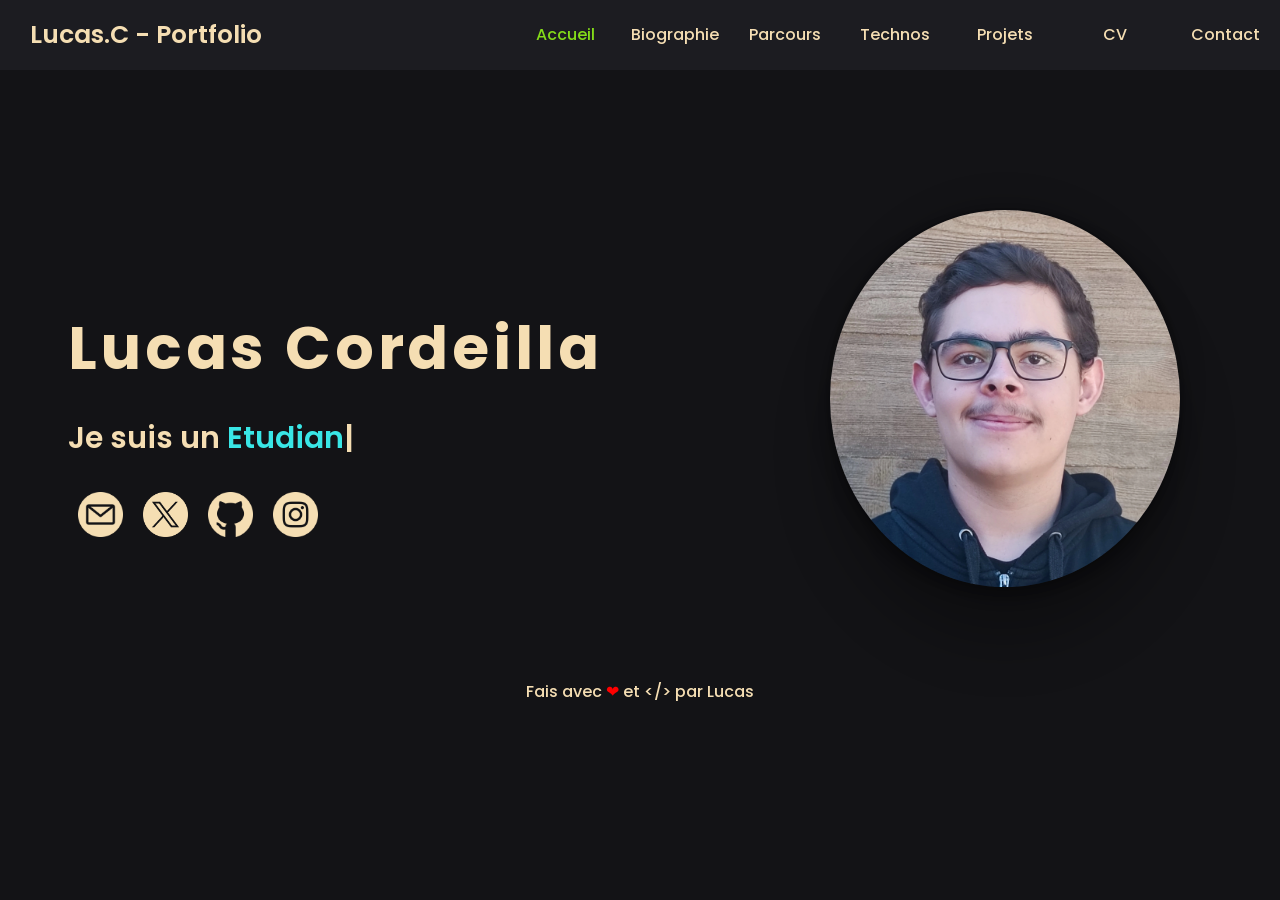
==== index.html @ 7c1f3799 "new file organization" ====
<!DOCTYPE html>
<html lang="fr">
<meta http-equiv="content-type" content="text/html;charset=utf-8"/>
<head>
    <head>
        <meta charset="UTF-8">
        <meta name="viewport" content="width=device-width, initial-scale=1.0">

        <title>Lucas Cordeilla - Etudiant en informatique & amateur en cyber-sécurité - Portfolio</title>
        <meta name="description" content="Étudiant en informatique, passionné par la cybersécurité et le renseignement. Découvrez mon parcours, mes projets et mes coordonnées.">
        <meta name="keywords" content="Lucas Cordeilla, Developper, cyber-sécurité, Portfolio, France">
        <meta name="author" content="Lucas Cordeilla, Developper, cyber-sécurité, Portfolio, France">
        <link rel="canonical" href="index.html">
        <link rel="icon" type="image/x-icon" href="images/icons/favicon.ico">

        <link rel="stylesheet" href="style.css">
        <link rel="preconnect" href="https://fonts.googleapis.com/">
        <link rel="preconnect" href="https://fonts.gstatic.com/" crossorigin>
        <link href="https://fonts.googleapis.com/css2?family=Oswald:wght@200..700&amp;family=Poppins:wght@100;400;700&amp;display=swap" rel="stylesheet">

        <meta name="robots" content="index, follow">
    </head>

</head>
<body>
<header>
    <nav id="navbar">
        <div>
            <p title="Lucas-Cordeilla"><a href="index.html">Lucas.C - Portfolio</a></p>
        </div>
        <ul id="menu">
            <li><a data-section="home">Accueil</a></li>
            <li><a href="#" data-section="biography">Biographie</a></li>
            <li><a href="#" data-section="career">Parcours</a></li>
            <li><a href="#" data-section="skills">Technos</a></li>
            <li><a href="#" data-section="projects">Projets</a></li>
            <li id="resuem"><a href="resume/CORDEILLA-Lucas-CV.pdf" target="_blank">CV</a></li>
            <li><a href="#" data-section="contact">Contact</a></li>
        </ul>
        <img src="images/icons/menu.png" id="ham">
    </nav>
</header>
<main>

    <!-- Section home -->
    <section id="home" class="section">
        <section class="first">
            <div>
                <div style="font-size: 30px;">
                    <h1>Lucas Cordeilla</h1>
                    <div class="type">
                        <p> Je suis un <span id="element"></span></p>
                    </div>
                </div>
                <div id="social">
                    <a href="mailto: lucas.cordeilla@etu.umontpellier.fr"><img src="images/icons/email.png" alt="email"></a>
                    <a href="https://x.com/"><img src="images/icons/x.png" alt="x"></a>
                    <a href="https://github.com/xytophe"><img src="images/icons/github.png" alt="github"></a>
                    <a href="https://www.instagram.com"><img src="images/icons/instagram.png" alt="instagram"></a>
                </div>
            </div>
            <div id="right">
                <img src="images/photo.webp" id="profile-pic" alt="profile-picture">
            </div>
        </section>
        <div id="footer">
            <p>Fais avec <span id="Heart">&#x2764; </span> et &lt;/&gt; par Lucas</p>
        </div>
    </section>

    <!-- Section biography -->
    <section id="biography" class="About section">
        <div id="heading" class="about">
            <h3>Biographie</h3>
            <div id="line"></div>
        </div>
        <div id="box">
            <div class="about" id="about-left">
                <img src="images/photo.webp" id="about-pic">
                <h3>Lucas Cordeilla</h3>
                <ul>
                    <li><i class="arrow">> </i><strong>Naissance:</strong> Septembre 2004</li>
                    <li><i class="arrow">> </i><strong>Téléphone:</strong> 07 61 93 32 99</li>
                    <li><i class="arrow">> </i> <strong>Ville:</strong> Montpellier, France</li>
                    <li><i class="arrow">> </i><strong>Email:</strong> lucas.cordeilla@etu.umontpellier.fr</li>
                </ul>
            </div>
            <div id="about-right" class="about">
                <p id="about-p">
                    Salutations,<br><br>
                    Je suis Lucas Cordeilla, j'ai 20 ans et je suis étudiant en deuxième année de BUT Informatique. De nature calme, serein et curieux, j’aime apprendre en permanence et approfondir mes connaissances. Mon intérêt pour l’informatique remonte à plus de sept ans, avec une passion particulière pour la cybersécurité. Depuis un peu plus d’un an, je me découvre également une fascination pour l’investigation et l’OSINT, ce qui enrichit encore davantage mon approche du monde numérique et de la protection des systèmes.<br><br>
                    Je me suis orienté vers un BUT Informatique afin, dans un premier temps, de consolider mes connaissances et d’acquérir de solides bases dans la majorité des domaines de l’informatique, pour ensuite me spécialiser en cybersécurité.<br>
                    Après l’obtention de mon diplôme, j’ai pour objectif de suivre une formation spécialisée en cybersécurité et en investigation. À terme, mes ambitions professionnelles sont multiples : d’abord rejoindre une petite structure réalisant des opérations de pentesting pour d’autres entreprises et menant également des investigations sur demande. Je n’écarte pas non plus la possibilité d’intégrer une agence de renseignement telle que la DGSI ou la DGSE. Je suis également séduit par l’idée de créer ma propre entreprise d’investigation privée.<br><br>
                    Ouvert à diverses opportunités, j’attends de voir où la vie me mènera.
                </p></div>
        </div>
        </div>
    </section>

    <!-- Section career  -->
    <section id="career" class="Education section">
        <div id="heading" class="about">
            <h3>Parcours scolaire</h3>
            <div id="line"></div>
        </div>
        <div class="Eduaction-box">
            <div id="BE">
                <a target="_blank" href="https://jaures-saint-affrique.mon-ent-occitanie.fr/"><img src="images/lycée.jpeg" id="vtu-logo"></a>
                <div id="course-deatils">
                    <div><i>Lycée Polyvalent Jean Jaures (BAC STI2D option SIN)</i></div>
                    <div id="course-duration"><h3>2019 - 2022</h3></div>
                    <ul>
                        <li>Principes fondamentaux de la gestion de projet</li>
                        <li>Notions de base en programmation C</li>
                        <li>Connaissances de base en développement web</li>
                        <li>Initiation à l’électronique</li>
                    </ul>
                </div>
            </div>
            <div id="BE">
                <a target="_blank" href="https://iut-montpellier-sete.edu.umontpellier.fr/formations-3/nos-formations/bachelor-universaire-de-technologie/b-u-t-informatique/"><img src="images/IUT.png" id="vtu-logo"></a>
                <div id="course-deatils">
                    <div><i>IUT Montpellier-sète, université de Montpellier (BUT informatique - parcours DACS)</i></div>
                    <div id="course-duration"><h3>2022- 2026</h3></div>
                    <ul>
                        <li>Administration des systèmes, réseaux et sécurité informatique</li>
                        <li>Développement et algorithmique</li>
                        <li>Développement web front-end et back-end</li>
                        <li>Gestion de projet et management d’équipe</li>
                        <li>Compétences en communication professionnelle</li>
                        <li>Cryptographie</li>
                    </ul>
                </div>
            </div>
        </div>
        <div id="heading" class="about">
            <h3>Parcours professionnel</h3>
            <div id="line"></div>
        </div>
        <div id="certification-section">
            <div id="SQL-Basic" class="Certification-tab">
                <img class="Certification-icon" src="images/ensm.jpeg">
                <div>
                    <a target="_blank" href="https://www.supmaritime.fr/">
                        <p class="Certification-heading"><strong>2025 - Stage de 10 semaines à l'ENSM</strong></p>
                    </a>
                    <p class="date"><i>Administrateur Sytèmes et Réseaux</i> </p>
                    <p class="date">Déploiement de la solution de supervision Zabbix<br> dans un périmètre donné en mode projet</p>
                </div>
            </div>
            <div id="SQL-Basic" class="Certification-tab">
                <img class="Certification-icon" src="images/icons/septeo.png">
                <div>
                    <a target="_blank" href="https://www.septeo.com/fr">
                        <p class="Certification-heading"><strong>2024 - Stage de 12 semaines chez Septeo</strong></p>
                    </a>
                    <p class="date"><i>Administrateur Sytèmes et Réseaux</i></p>
                    <ul>
                        <li>Maintiens en condition opérationnelle</li>
                        <li>Maintiens en condition de sécurité</li>
                        <li>Montage, configuration, installation de serveur</li>
                        <li>Gestion et maintenance de serveurs cloud</li>
                    </ul>
                </div>
            </div>
        </div>
    </section>

    <!--  Section technos-->
    <section id="skills" class="section">
        <div id="heading" class="about">
            <h3>Technologies pratiquées</h3>
            <div id="line"></div>
        </div>
        <div id="skills-box">
            <div>
                <a href="https://fr.wikipedia.org/wiki/Zabbix" target="_blank" rel="noopener noreferrer">
                    <div class="skills-tab"><img src="images/icons/zabbix.png" alt="Zabbix"><span class="sr-only">ZABBIX</span></div>
                </a>
                <a href="https://fr.wikipedia.org/wiki/Stormshield" target="_blank" rel="noopener noreferrer">
                    <div class="skills-tab"><img src="images/icons/stormshield.png" alt="Stormshield"><span class="sr-only">STORMSHIELD</span></div>
                </a>
                <a href="https://fr.wikipedia.org/wiki/Cisco_Systems" target="_blank" rel="noopener noreferrer">
                    <div class="skills-tab"><img src="images/icons/cisco.png" alt="Cisco"><span class="sr-only">CISCO</span></div>
                </a>
                <a href="https://fr.wikipedia.org/wiki/Hyper-V" target="_blank" rel="noopener noreferrer">
                    <div class="skills-tab"><img src="images/icons/hyper-v.png" alt="Hyper-v"><span class="sr-only">HYPER-V</span></div>
                </a>
            </div>
            <div>
                <a href="https://fr.wikipedia.org/wiki/Microsoft_Windows" target="_blank" rel="noopener noreferrer">
                    <div class="skills-tab"><img src="images/icons/windows.webp" alt="Windows"><span class="sr-only">WINDOWS</span></div>
                </a>
                <a href="https://fr.wikipedia.org/wiki/Linux" target="_blank" rel="noopener noreferrer">
                    <div class="skills-tab"><img src="images/icons/linux.webp" alt="Linux"><span class="sr-only">LINUX</span></div>
                </a>
                <a href="https://fr.wikipedia.org/wiki/Hewlett_Packard_Enterprise" target="_blank" rel="noopener noreferrer">
                    <div class="skills-tab"><img src="images/icons/HPE.png" alt="HPE"><span class="sr-only">HPE</span></div>
                </a>
                <a href="https://fr.wikipedia.org/wiki/Dell" target="_blank" rel="noopener noreferrer">
                    <div class="skills-tab"><img src="images/icons/DELL.png" alt="DELL"><span class="sr-only">DELL</span></div>
                </a>
            </div>
            <div>
                <a href="https://fr.wikipedia.org/wiki/C_(langage)" target="_blank" rel="noopener noreferrer">
                    <div class="skills-tab"><img src="images/icons/C.png" alt="C"><span class="sr-only">C</span></div>
                </a>
                <a href="https://fr.wikipedia.org/wiki/C%2B%2B" target="_blank" rel="noopener noreferrer">
                    <div class="skills-tab"><img src="images/icons/C++.png" alt="C++"><span class="sr-only">C++</span></div>
                </a>
                <a href="https://fr.wikipedia.org/wiki/Windows_PowerShell" target="_blank" rel="noopener noreferrer">
                    <div class="skills-tab"><img src="images/icons/powershell.png" alt="Powershell"><span class="sr-only">POWERSHELL</span></div>
                </a>
                <a href="https://fr.wikipedia.org/wiki/Bourne-Again_shell" target="_blank" rel="noopener noreferrer">
                    <div class="skills-tab"><img src="images/icons/bash.png" alt="Bash"><span class="sr-only">BASH</span></div>
                </a>
            </div>
            <div>
                <a href="https://fr.wikipedia.org/wiki/Java_(langage)" target="_blank" rel="noopener noreferrer">
                    <div class="skills-tab"><img src="images/icons/java.png" alt="Java"><span class="sr-only">JAVA</span></div>
                </a>
                <a href="https://fr.wikipedia.org/wiki/Python_(langage)" target="_blank" rel="noopener noreferrer">
                    <div class="skills-tab"><img src="images/icons/python.png" alt="Python"><span class="sr-only">PYTHON</span></div>
                </a>
                <a href="https://fr.wikipedia.org/wiki/Hypertext_Markup_Language" target="_blank" rel="noopener noreferrer">
                    <div class="skills-tab"><img src="images/icons/html-5.png" alt="Html"><span class="sr-only">HTML</span></div>
                </a>
                <a href="https://fr.wikipedia.org/wiki/Feuilles_de_style_en_cascade" target="_blank" rel="noopener noreferrer">
                    <div class="skills-tab"><img src="images/icons/css-3.png" alt="Css"><span class="sr-only">CSS</span></div>
                </a>
            </div>
            <div>
                <a href="https://fr.wikipedia.org/wiki/Git" target="_blank" rel="noopener noreferrer">
                    <div class="skills-tab"><img src="images/icons/social.png" alt="Git"><span class="sr-only">GIT</span></div>
                </a>
                <a href="https://fr.wikipedia.org/wiki/GitLab" target="_blank" rel="noopener noreferrer">
                    <div class="skills-tab"><img src="images/icons/gitlab.png" alt="Gitlab"><span class="sr-only">GITLAB</span></div>
                </a>
                <a href="https://fr.wikipedia.org/wiki/JavaScript" target="_blank" rel="noopener noreferrer">
                    <div class="skills-tab"><img src="images/icons/js.png" alt="JavaScript"><span class="sr-only">JAVASCRIPT</span></div>
                </a>
                <a href="https://fr.wikipedia.org/wiki/Node.js" target="_blank" rel="noopener noreferrer">
                    <div class="skills-tab"><img src="images/icons/pngegg.png" alt="NodeJs"><span class="sr-only">NODEJS</span></div>
                </a>
            </div>
        </div>
    </section>

    <!-- Section Project -->
    <section id="projects" class="Projects section">
        <div id="heading" class="about">
            <h3>Projects</h3>
            <div id="line"></div>
        </div>
        <div class="project-box">
            <div class="project-left">
                <!-- Projet 1 -->
                <div class="project-section" data-project="project1">
                    <img src="images/projects/zabbix.png" alt="Aperçu Projet 1">
                    <h4>Déploiement de Zabbix | 2025</h4>
                </div>
                <!-- Projet 2 -->
                <div class="project-section" data-project="project2">
                    <img src="images/projects/enchères-code.png" alt="Aperçu Projet 2">
                    <h4>Applications d’enchères | 2024</h4>
                </div>
            </div>
            <div class="project-right">
                <!-- Projet 3 -->
                <div class="project-section" data-project="project3">
                    <img src="images/projects/bots-logs-1.webp" alt="Aperçu Projet 3">
                    <h4>Minecraft Bots | 2025</h4>
                </div>
                <!-- Projet 4 -->
                <div class="project-section" data-project="project4">
                    <img src="images/projects/foxelia.png" alt="Aperçu Projet 4">
                    <h4>Hébergeur Foxelia | 2024</h4>
                </div>
            </div>
        </div>

        <div class="learning-box">
            <div class="learning-section" id="btn-learning">
                <h4>Portfolio d’apprentissage</h4>
                <button>Voir le portfolio</button>
            </div>
        </div>
    </section>

    <!-- Modales de détails de chaque projet -->
    <div id="modal-container">
        <!-- Modal Projet 1 -->
        <div class="project-modal" id="modal-project1">
            <div class="modal-content">
                <span class="close" data-close="modal-project1">&times;</span>
                <h2>Déploiement de Zabbix | 2025</h2>
                <img src="images/projects/zabbix.png" alt="Détail Projet 1">
                <p>Dans le cadre d’un stage de 10 semaines effectué à l’ENSM, il m’a été confié le projet de mettre en place la solution de supervision Zabbix sur un périmètre défini. Ce projet a été mené en respectant les bonnes pratiques de gestion de projet et en utilisant les outils adaptés.</p>
                <p>L’objectif principal était d’assurer la surveillance, tant matérielle que virtuelle, de divers équipements : serveurs, switchs, pare-feux, postes clients, baies de stockage (SAN), etc.</p>
                <p>Pour réussir cette mission, j’ai mobilisé des compétences en administration réseau, en systèmes, ainsi qu’en gestion de projet. En raison d’engagements de confidentialité avec l’établissement, je ne peux pas fournir de détails techniques précis. Toutefois, je peux partager une capture d’écran du tableau de bord conçu en fin de mission, permettant de visualiser les informations essentielles à la supervision du parc informatique.</p>
            </div>
        </div>

        <!-- Modal Projet 2 -->
        <div class="project-modal" id="modal-project2">
            <div class="modal-content">
                <span class="close" data-close="modal-project2">&times;</span>
                <h2>Développement d'applications d’enchères | 2024</h2>
                <img src="images/projects/enchères.webp" alt="Détail Projet 2">
                <p>Dans le cadre de ma deuxième année de BUT Informatique, j’ai participé à un projet universitaire consistant à concevoir un système d’application d’enchères.</p>
                <p>L’objectif était de développer, en Java, trois applications distinctes communiquant entre elles via des sockets afin de permettre le déroulement d’enchères en ligne. Ce projet a été réalisé en groupe de quatre étudiants, en suivant la méthodologie agile SCRUM, et s’est étalé sur l’ensemble de l’année universitaire.</p>
                <p>Nous avons dû faire face à des exigences client évolutives, ainsi qu’à des enjeux de sécurité et de confidentialité dans les échanges entre les applications. Pour y répondre, nous avons mis en place plusieurs mécanismes : systèmes d’authentification, chiffrement des communications, infrastructure à clés publiques (PKI), et une interface graphique destinée à améliorer l’expérience utilisateur.</p>
                <p>Le code source complet du projet est disponible <a href="https://github.com/xytophe/applications-encheres/tree/main">ici</a>.</p>
            </div>
        </div>

        <!-- Modal Projet 3 -->
        <div class="project-modal" id="modal-project3">
            <div class="modal-content">
                <span class="close" data-close="modal-project3">&times;</span>
                <h2>Application Minecraft Bots | 2025</h2>
                <img src="images/projects/bots-logs-2.webp" alt="Détail Projet 3">
                <p>En 2025, j’ai souhaité approfondir mes compétences en Node.js ainsi que mes connaissances en communication client-serveur. Pour ce faire, j’ai lancé un projet personnel mêlant programmation et mon jeu favori : Minecraft.</p>
                <p>L’objectif de ce projet était de développer une application capable de créer et contrôler plusieurs bots jouant sur des serveurs publics en multijoueur. Ces bots devaient pouvoir automatiser diverses tâches et interagir avec les autres joueurs de manière autonome.</p>
                <p>J’ai conçu l’application entièrement depuis zéro, en mettant en place un système de gestion multi-bots, d'automatisation des actions et d’interaction via des scripts. Ce projet m’a permis de renforcer mes compétences en programmation asynchrone avec Node.js, ainsi que de mieux comprendre le protocole de communication de Minecraft.</p>
                <p>Il m’a également confronté à des problématiques algorithmiques complexes, que j’ai dû résoudre pour assurer un comportement fluide et réaliste des bots.</p>
                <p>Le code source est disponible <a href="https://github.com/xytophe/MinecraftBot">ici</a>.</p>
            </div>
        </div>

        <!-- Modal Projet 4 -->
        <div class="project-modal" id="modal-project4">
            <div class="modal-content">
                <span class="close" data-close="modal-project4">&times;</span>
                <h2>Hébergeur Foxelia | 2024</h2>
                <img src="images/projects/foxelia.png" alt="Détail Projet 4">
                <p>Parmi mes projets, celui dont je suis le plus fier est Foxelia, un service d’hébergement que j’ai cofondé en 2024 avec un ami. Nous avons lancé cette initiative sous forme d’association à but non lucratif, avec l’objectif de proposer des solutions d’hébergement (web, Node.js, Minecraft, Palworld, etc.) à des tarifs ultra-compétitifs, accessibles aux passionnés et aux amateurs.</p>
                <p>Notre ambition était double : offrir une alternative abordable à l’hébergement traditionnel, tout en découvrant concrètement les rouages de la vente en ligne, de la gestion client, de la communication, et de l’administration de serveurs (physiques comme virtuels).</p>
                <p>Ce projet s’est révélé extrêmement formateur. Il m’a permis de développer des compétences en gestion financière, en relation client, en communication web, ainsi qu’en virtualisation et en administration système.</p>
                <p>La vitrine du projet est accessible à l’adresse suivante : <a href="https://heberg.foxelia.fr/">https://foxelia.fr/</a></p>
            </div>
        </div>
    </div>

    <div class="project-modal" id="modal-learning">
        <div class="modal-content">
            <span class="close" data-close="modal-learning">&times;</span>
            <br><p>Ce portfolio d’apprentissage a pour vocation de m’aider à adopter une démarche réflexive et critique sur les compétences que j’ai acquises. Pour les trois compétences arrêtées à l’issue de ma deuxième année, j’expliquerai comment j’ai validé chacun de leurs apprentissages critiques (AC) grâce aux quatre projets majeurs menés durant cette année.</p><br>

            <h2>1. Optimiser</h2>
            <h3>AC 1 – Choisir des structures de données complexes adaptées au problème</h3>
            <h4><span class="ce">CE2.02 – En recensant les algorithmes et les structures de données usuels</span></h4>
            <p>Dans le projet <span class="important">Minecraft Bots (2025)</span>, la gestion multi-bots exigeait l’utilisation de structures de type file (pour la file d’attente des actions à exécuter) ainsi que de dictionnaires associant chaque bot à son état (inventaire, emplacement, cible). Aussi, pour l’<span class="important">hébergeur Foxelia (2024)</span>, la conception de la base de données a impliqué des tables relationnelles normalisées (clients, services, transactions) et l’utilisation de clés étrangères pour maintenir l’intégrité référentielle. Ces choix s’appuient sur la connaissance des principales structures (listes, files, piles, arbres, tables de hachage) et sur l’adaptation de ces techniques à chaque contexte métier, conformément à la <span class="ce">CE2.02</span>.</p>

            <h3>AC 2 – Utiliser des techniques algorithmiques adaptées pour des problèmes complexes (par ex. recherche opérationnelle, méthodes arborescentes, optimisation globale, intelligence artificielle…)</h3>
            <h4><span class="ce">CE2.02 – En recensant les algorithmes et les structures de données usuels / CE2.04 – En justifiant les choix et validant les résultats</span></h4>
            <p>Dans le projet <span class="important">Minecraft Bots</span>, j’ai dû résoudre le problème de navigation autonome dans un environnement 3D dynamique. J’ai implémenté un algorithme pour le pathfinding, justifiant ce choix par sa capacité à trouver le chemin le plus court en temps raisonnable. J’ai évalué les performances en mesurant les temps de calcul sur différents serveurs Minecraft publics, validant que l’algorithme répondait aux contraintes de fluidité. Enfin, lors du <span class="important">déploiement de Zabbix</span>, j’ai configuré des modèles de vérification (templates) afin d’optimiser le cycle de collecte des métriques, justifiant les intervalles de sondage à l’aide d’une analyse statistique simple des charges du réseau. Ces exemples attestent de l’application de techniques algorithmiques variées (recherche arborescente, optimisation des temps de sondage, protocoles de diffusion), ainsi que de la validation de leurs résultats, répondant ainsi aux exigences de la <span class="ce">CE2.02</span> et de la <span class="ce">CE2.04</span>.</p>

            <h3>AC 3 – Comprendre les enjeux et moyens de sécurisation des données et du code</h3>
            <h4><span class="ce">CE2.01 – En formalisant et modélisant des situations complexes</span></h4>
            <p>Pendant le développement de l’<span class="important">application d’enchères</span>, nous avons dû anticiper des scénarios de fraudes (enchères automatisées, usurpation d’identité, interception des messages). J’ai formalisé ces scénarios sous forme de diagrammes de séquence UML pour modéliser les flux de données et les points d’entrée potentiels d’attaques. J’ai ainsi implémenté un système d’authentification basé sur des tokens JWT et chiffré les communications avec TLS. De même, dans le <span class="important">projet Foxelia</span>, la collecte d’informations bancaires et la gestion des comptes clients ont nécessité la modélisation des risques liés au stockage des données personnelles. J’ai mis en place des procédures de sauvegarde chiffrée et restreint l’accès aux bases de données via des politiques de contrôle d’accès. Enfin, lors de l’<span class="important">installation de Zabbix</span>, j’ai sécurisé l’interface web en appliquant des certificats SSL et en configurant des ACL (Access Control Lists) pour limiter l’accès aux serveurs surveillés. Ces étapes montrent une formalisation des situations d’attaque et des moyens de protection adaptés, conformément à la <span class="ce">CE2.01</span>.</p>

            <h3>AC 4 – Évaluer l’impact environnemental et sociétal des solutions proposées</h3>
            <h4><span class="ce">CE2.03 – En s’appuyant sur des schémas de raisonnement</span></h4>
            <p>Pour <span class="important">Foxelia</span>, que j'ai cofondé en 2024, j’ai analysé l’impact énergétique d’un hébergeur associatif comparé aux offres commerciales traditionnelles. J’ai établi un schéma de raisonnement comparant la consommation électrique de serveurs mutualisés vs. serveurs dédiés, en tenant compte de l’efficacité énergétique des data centers (PUE – Power Usage Effectiveness) et de la provenance d’électricité (filière verte ou non). En déployant <span class="important">Zabbix</span> en 2025, j'ai veillé à configurer les intervalles de sondage de façon à réduire la charge réseau et serveur, estimant l’économie annuelle en kWh grâce aux métriques collectées. Ainsi, chaque choix technique a été accompagné d’une réflexion sur sa portée environnementale et sociétale, ce qui répond à la <span class="ce">CE2.03</span>.</p>

            <h2>2. Gérer</h2>
            <h3>AC 1 – Optimiser les modèles de données de l’entreprise</h3>
            <h4><span class="ce">CE4.02 – En assurant la cohérence et la qualité</span></h4>
            <p>Dans le cadre de <span class="important">Foxelia</span>, j’ai conçu la base de données relationnelle pour gérer les clients, les facturations, les services d’hébergement et la facturation. J’ai veillé à normaliser les tables (3e forme normale) pour éviter les redondances et garantir la cohérence des informations (clé primaire, clés étrangères, contraintes d’unicité). Lors du <span class="important">déploiement de Zabbix</span>, j’ai travaillé avec la base interne (MySQL) pour maintenir l’historique des métriques ; j’ai ajusté la rétention des données pour éviter la saturation du disque tout en conservant une cohérence temporelle des relevés. Ces expériences montrent comment j’ai optimisé et garanti la qualité des modèles de données, conformément à la <span class="ce">CE4.02</span>.</p>

            <h3>AC 2 – Assurer la confidentialité des données (intégrité et sécurité)</h3>
            <h4><span class="ce">CE4.01 – En respectant les réglementations sur le respect de la vie privée et la protection des données personnelles / CE4.03 – En s’appuyant sur des bases mathématiques</span></h4>
            <p>Pour les <span class="important">applications d’enchères</span>, nous avons mis en place un chiffrement asymétrique (infrastructure à clés publiques – PKI) pour garantir l’intégrité des offres et la confidentialité des échanges. Les mots de passe étaient hachés avec bcrypt pour respecter le RGPD en vigueur. Dans le projet <span class="important">Foxelia</span>, la gestion des données bancaires des clients a nécessité de respecter la directive européenne sur les services de paiement (PSD2) et le RGPD : j’ai formalisé des politiques de conservation minimale des données, et utilisé des certificats SSL pour les transactions en ligne. Avec <span class="important">Zabbix</span>, j’ai configuré des comptes à privilèges distincts (RBAC – Role-Based Access Control) et activé la vérification en deux étapes (2FA) pour les administrateurs. Chaque mesure s’appuie sur des principes cryptographiques (hachage, chiffrement RSA, TLS) et respecte le cadre légal (RGPD, RGAA), répondant ainsi aux exigences de la <span class="ce">CE4.01</span> et de la <span class="ce">CE4.03</span>.</p>

            <h3>AC 3 – Organiser la restitution de données à travers la programmation et la visualisation</h3>
            <h4><span class="ce">CE4.02 – En assurant la cohérence et la qualité</span></h4>
            <p>Lors du <span class="important">déploiement de Zabbix</span>, j’ai conçu et personnalisé des tableaux de bord (dashboards) pour restituer graphiquement les performances des serveurs, switches, pare-feux et baies de stockage. J’ai veillé à la cohérence des indicateurs (métriques de charge CPU, mémoire, trafic réseau) et à la qualité des graphes en définissant des seuils d’alerte pertinents. Dans les <span class="important">applications d’enchères</span>, les interfaces JavaFX mettaient à jour en temps réel le statut des enchères et le classement des meilleurs enchérisseurs ; j’ai programmé la récupération asynchrone des données (via sockets) et assuré la cohérence entre les données et l’affichage graphique. Ces restitutions via programmation et visualisation garantissent la qualité des informations présentées, conforme à la <span class="ce">CE4.02</span>.</p>

            <h3>AC 4 – Manipuler des données hétérogènes</h3>
            <h4><span class="ce">CE4.02 – En respectant les enjeux économiques, sociétaux et écologiques de l’utilisation du stockage de données, ainsi que les différentes infrastructures (data centers, cloud, etc.)</span></h4>
            <p>Pour <span class="important">Zabbix</span>, j’ai configuré la collecte de métriques provenant de sources hétérogènes : serveurs Linux/Windows, switchs Cisco, baies SAN, pare-feux Fortinet. J’ai normalisé les formats (SNMP, IPMI, agents Zabbix) pour centraliser les données dans la même base et éviter les incohérences. Avec <span class="important">Foxelia</span>, nous proposions des hébergements Web (Apache/Nginx), Node.js et Minecraft : j’ai dû traiter des logs d’applications variés (fichiers JSON, CSV, logs Apache) et les importer dans un système d’analyse. J’ai aussi évalué le coût économique et écologique du stockage (local ou cloud) en comparant les tarifs OVH, AWS, O2Switch. Ces manipulations de données hétérogènes, tout en respectant les enjeux écologiques et économiques, répondent à la <span class="ce">CE4.02</span>.</p>

            <h2>3. Conduire</h2>
            <h3>AC 1 – Identifier les processus présents dans une organisation en vue d’améliorer les systèmes d’information</h3>
            <h4><span class="ce">CE5.04 – En adoptant une démarche proactive, créative et critique</span></h4>
            <p>Lors du stage réalisé au sein de l'ENSM où j'ai déployé <span class="important">Zabbix</span>, j’ai cartographié les processus de supervision existants : collecte de métriques, traitement des alertes, escalade des incidents. Cette démarche m’a permis de proposer des optimisations (scripts d’automatisation pour la génération de rapports, alertes plus fines) et d’introduire de nouveaux indicateurs afin d’améliorer la réactivité. Dans <span class="important">Foxelia</span>, la gestion d’une association d’hébergeur m’a conduit à formaliser les processus de commande, facturation, support client et administration des serveurs. J’ai identifié des points de blocage (temps de provisionnement, coordination des mises à jour) et suggéré des workflows simplifiés (utilisation d’un CRM open source, automatisation des tâches via Ansible), démontrant ainsi une approche critique et créative. Ces exemples illustrent une démarche proactive d’amélioration des systèmes d’information, conformément à la <span class="ce">CE5.04</span>.</p>

            <h3>AC 2 – Formaliser les besoins du client et de l’utilisateur</h3>
            <h4><span class="ce">CE5.01 – En communiquant efficacement avec les différents acteurs d'un projet</span></h4>
            <p>Pour les <span class="important">applications d’enchères</span>, en méthodologie SCRUM, en tant que Product Owner j'ai animé des réunions avec le client et les membres de l'équipe pour recueillir les spécifications (types d’enchères, contraintes de sécurité, délais). J’ai rédigé des user stories claires (ex. “En tant qu’utilisateur, je veux pouvoir déposer une enchère en moins de 30 secondes afin de participer efficacement”) et élaboré des critères d’acceptation précis. Avec <span class="important">Foxelia</span>, nous avons mené des entretiens avec des passionnés de jeux vidéo et des petites associations pour comprendre leurs besoins (types de serveurs, budgets) et avons formalisé un cahier des charges détaillé. Pour le <span class="important">déploiement de Zabbix</span>, j’ai rencontré les spécialistes IT de l’ENSM pour définir les équipements critiques à superviser et la fréquence des rapports. La communication régulière, à l’écrit (comptes rendus de réunion) et à l’oral (démonstrations de prototypes de dashboard), a été essentielle pour formaliser des besoins exhaustifs, répondant à la <span class="ce">CE5.01</span>.</p>

            <h3>AC 3 – identifier les critères de faisabilité d’un projet informatique</h3>
            <h4><span class="ce">CE5.02 – En respectant les règles juridiques et les normes en vigueur</span></h4>
            <p>Encore avec les<span class="important">applications d’enchères</span>, nous avons dû évaluer la faisabilité technique d’un chiffrement en temps réel pour chaque message tout en respectant la législation sur la protection des données (RGPD) : j’ai vérifié que l’utilisation de TLS et de bibliothèques Java compatibles avec la norme suffisait pour garantir la conformité. Lors de la création de <span class="important">Foxelia</span>, nous avons analysé la faisabilité juridique d’un hébergeur associatif : nous avons vérifié les obligations légales (déclaration CNIL, conditions générales de vente, mentions légales) et consulté le Code des postes et des communications électroniques pour nous assurer du respect des normes. Pour <span class="important">Zabbix</span>, j’ai évalué les contraintes d’architecture réseau (segmentations VLAN, politiques de firewall) pour m’assurer que le déploiement n’affecterait pas la conformité aux référentiels ISO de l’établissement. Ces démarches montrent une prise en compte des aspects juridiques et normatifs, conformément à la <span class="ce">CE5.02</span>.</p>

            <h3>AC 4 – Définir et mettre en œuvre une démarche de suivi de projet</h3>
            <h4><span class="ce">CE5.03 – En sensibilisant à une gestion éthique, responsable, durable et interculturelle</span></h4>
            <p>En tant que contributeur pour les <span class="important">applications d’enchères</span>, j’ai participé à des rituels réguliers : daily meeting, sprint review, sprint retro, et j’ai partagé des rapports de vélocité pour suivre l’avancement. J’ai veillé à instaurer un climat de confiance au sein de l’équipe et à encourager la prise en compte de la diversité culturelle (équipe d’étudiants de profils variés). Pour <span class="important">Foxelia</span>, j’ai coordonné le suivi budgétaire en organisant des points hebdomadaires sur les dépenses d’infrastructure, tout en promouvant l’utilisation de ressources à faible impact (hébergeurs “verts”) et l’adoption de pratiques responsables (mise en sommeil automatique des serveurs inactifs). Dans le <span class="important">projet Zabbix</span>, j’ai planifié les phases (inventaire, déploiement pilote, déploiement global) et fourni des rapports de suivi pour informer les parties prenantes, en respectant les principes d’éthique (confidentialité des données surveillées) et de durabilité (réduction des intervalles de sondage pour économiser l’énergie). Ces démarches de suivi, axée sur l’éthique et la responsabilité, sont pleinement alignée avec la <span class="ce">CE5.03</span>.</p>

        </div>
    </div>

    <!-- Section Contact -->
    <section id="contact" class="section">
        <div id="heading" class="about">
            <h3>Contact</h3>
            <div id="line"></div>
        </div>
        <form id="Contact-form" class="contact">
            <div>
                <h3>Me contacter</h3>
                <input id="name" type="text" placeholder="Nom" required>
                <input id="email" type="email" placeholder="Email" required>
                <input id="subject" type="text" placeholder="Objet" required>
                <textarea id="message" placeholder="Message" rows="4" required></textarea>
                <button id="submit" type="submit" onclick="sendMail()">ENVOYER</button>
            </div>
        </form>
        <div id="contact-box" class="contact">
            <h3>Mes réseaux</h3>
            <div id="contact-social">
                <a href="mailto: lucas.cordeilla@etu.umontpellier.fr"><img src="images/icons/email.png" id="email" title="Email"></a>
                <a href="https://x.com/x"><img src="images/icons/x.png" id="linkedin" title="Twitter"></a>
                <a href="https://github.com/xytophe"><img src="images/icons/github.png" id="github" title="Github"></a>
                <a href="https://www.instagram.com/x"><img src="images/icons/instagram.png" id="instagram" title="Instagram"></a>
            </div>
            <h3>Localisation</h3>
            <div id="contact-address">
                <a href="https://www.google.fr/maps/place/Montpellier"> <img src="images/icons/maps-and-flags.png" title="Google Maps" alt="GoogleMap"></a>
                <p>Montpellier | 34 000</p>
            </div>
        </div>
    </section>
</main>

<script src="script.js"></script>
<script src="./unpkg.com/typed.js%402.1.0/dist/typed.umd.js"></script>
<script>
    var typed = new Typed("#element", {
        strings: ["Etudiant.", "Codeur.", "Programmeur.", "Hackeur ethique.", "OSINTeur"],
        typeSpeed: 150,
        backSpeed: 150,
        loop: true,
        loopDelay: 1000,
    })
</script>

</body>
</html>
---- style.css ----
/* General Styles */
body {

    margin: 0;
    padding: 0;
    font-family: "Poppins", sans-serif;
    font-weight: 500;
    font-style: normal;
    color: #f5deb3;
    background-color: #131316;
   

    line-height: 1.6;
    min-height: 100vh;
}
main{
    position: relative;
    overflow: hidden;
    display: flex;
    justify-content: center;
}

/* Header Styles */
header {

    position: sticky;
    z-index: 100;
    background-color: #1c1c21;
}

/* Navigation Styles */
nav {

    display: flex;
    justify-content: space-between;
    align-items: center;
    height: 70px;
}

#navbar div p {
    margin: 10px 30px;
    font-size: 25px;
    font-weight: 600;
}

#navbar a {
    all: unset;
    cursor: pointer;
}

#navbar ul {
    display: flex;
    justify-content: space-around;
    margin: 0;
    padding: 0;
    list-style: none;
    height: 100%;
}
#resuem a{
    padding: 20px 20px;
}
#navbar ul li {
    display: flex;
    justify-content: center;
    align-items: center;
    padding: 20px 20px;
    width: 70px;
    position: relative;
    overflow: hidden;
    transition: .3s;
}
#navbar ul li:hover   {
    color: #fff;
    cursor: pointer;
}
#navbar li a.active {
    color: rgb(132, 219, 25); /* Change the color to blue when active */
  }
@media (min-width:1090px) {
    #menu li:before {
        content: "";
        position: absolute;
        inset: calc(100% - 3px) 0 0 0; /* 3px = the thickness */
        background: #ce4f20; /* the color */
        scale: 0 1;
        transition: .3s, translate 0s .3s;
      }
      #menu:hover li:before {
        scale: 1;
      }
      #menu li:hover:before {
        translate: 0;
        transition: .3s;
      }
      #menu:hover li:has(~ li:hover):before {
        translate: 100% 0;
        transition: .2s .2s,scale 0s .4s;
      }
      #menu:hover li:hover ~ li:before {
        translate: -100% 0;
        transition: .2s .2s,scale 0s .4s;
      }
    
      
      /* Optional: Add some transition for a smoother effect */
    #navbar li a {
        transition: color 0.3s ease;
      }
    
}
#navbar ul li a {
    text-decoration: none;
    color: #f5deb3;
}
#navbar ul li:hover a{
    color: rgb(132, 219, 25);
}


.first {
    display: flex;
    justify-content: space-around;
    align-items: center;
    width: 95%;
    margin: 20px ;
    margin-top: 90px;
}

#left {
    width: 45%;
    box-sizing: border-box;
    padding: 10px;
}

#right {
    width: 45%;
    box-sizing: border-box;
    padding: 10px;
    display: flex;
    justify-content:right;
}

h1{
    font-size: 60px;
    margin-bottom: 20px;
    line-height: 1.2;
    letter-spacing:0.1cm;
}

.type{
    font-weight: 600;
    
}

#element {
    color: rgb(57, 230, 230);
}


#social {
    display: flex;
    padding: 0;
    margin: 20px 0 0 0;
    justify-content: flex-start;
}

#social a {
    display: inline-block;
    margin-inline: 10px;
}

#social a img {
    height: 45px;
    transition: transform 0.4s ease;
}

#social a img:hover {
    transform: scale(1.08);
}

#profile-pic{
    width: 100%;
    max-width: 350px;
    border-radius: 50%;
    display: block;
    transition: transform  1s ease-in-out,  box-shadow 0.6s ease-in-out;
    box-shadow: rgba(0, 0, 0, 0.25) 0px 54px 55px, rgba(0, 0, 0, 0.12) 0px -12px 30px, rgba(0, 0, 0, 0.12) 0px 4px 6px, rgba(0, 0, 0, 0.17) 0px 12px 13px, rgba(0, 0, 0, 0.09) 0px -3px 5px;
}

#profile-pic:hover{
    transform: scale(1.01);
    box-shadow: rgba(255, 255, 255, 0.052) 0px 5px 55px,
                rgba(255, 255, 255, 0.052) 0px -12px 30px,
                rgba(255, 255, 255, 0.052) 0px 4px 6px,
                rgba(255, 255, 255, 0.052) 0px 12px 13px,
                rgba(255, 255, 255, 0.052) 0px -3px 5px;
}

#ham {
    display: none;
    height: 38px;
    padding: 10px;
}
#footer{
    margin-top: 82px;
}
#footer p{
    text-align: center;
    margin: 0px;
}
#Heart{
    color: red;

}
#home{
    margin: 20px;
    margin-bottom: 0px;
    margin-top: 40px;
    width: 100%;
    height: 100%;
}

/* Responsive Design for larger screens */
@media (max-width: 1090px) {
    
    #navbar ul{
        display:none;
        flex-direction: column;
        align-items: center;
        justify-content:space-evenly;
        background-color: #1c1c21;
        position: absolute;
        top: 60px;
        left: 0;
        right: 0;
        height: 640px;
        
        
    }
    
    #navbar ul li{
        width: 97%;
        transition: color 0.1s ease-in-out;
        padding: 20px 10px;
       
    }
    #navbar ul li:nth-child(6){
        padding: 0;
    }
    #resuem{
        padding: 0px;
    }
    
    #resuem a{
        width: 100%;
        text-align: center;
    }
    #navbar ul li:hover {
        background-color:#393a41;
    }
    #navbar ul.active{
        display:flex;
    }
    #navbar ul img {
        display: block;
    }
    #profile-pic {
        width: 100%;
      
        border-radius: 50%;
        display: block;

    }
    #ham {
        display: block;
        align-self: flex-end;
        z-index: 101;
    }
    .project-box{
        flex-direction: column;
        align-items: center;
    }
    
    .section{
        display: flex;
        flex-direction: column;
    }
    .active {
        display:flex;
    }
    #footer{
        margin-top: 122px;
    }
    #right {
        justify-content:center;
    }
    #home{
        margin: 20px;
        margin-top: 0px;
    }
}

.About{
    display: none;
    margin: 40px;
    width: 100%;
    height: 100%;
    padding-inline: 40px;
}


#heading {
    display: flex;
    justify-content: flex-start;
    width: 100%;
    align-items: center;
    margin-bottom: 15px;
}
#heading h3{
    padding-left:25px ;
    font-weight: 500;
}
#line{
    width: 50px;
    height:2px;
    background-color: white;
    margin: 10px;
}
.about{
    background-color:#26262c;
    border-radius: 20px;

}
#box{
    width: 100%;
    display: flex;
}
#about-left{
    display: flex;
    flex-direction: column;
    align-items: center ;
    width: 35%;
    padding: 5px;
}
#about-left ul{
    font-size: 20px;
    padding-left:10px;
    margin-bottom: 15px;
}
#about-left ul li{
    list-style: none;
    font-size: 15px;
}
#about-pic{
    
    width: 70%;
    max-width: 250px;
    display: flex;
    justify-content: center;
    margin: 20px;
    border-radius: 50%;
    border: 3px solid wheat;
    box-shadow: rgba(147, 147, 161, 0.25) 0px 50px 100px -20px, rgba(0, 0, 0, 0.3) 0px 30px 60px -30px, rgba(10, 37, 64, 0.35) 0px -2px 6px 0px inset;
}
#about-left h3{
    text-align: center;
    padding: 0;
    margin: 0;
    font-size: 17px;
    letter-spacing: 0.1em;
}
#about-right{
    width:70%;
    margin-left: 15px;
    margin-right: 0px;
    padding: 35px;
}
#about-right p{
    margin:0;
    font-size: 17px;
    text-align:justify;
}

@media ( max-width:720px) {
    .About{
        width: 100%;
        display: flex;
        flex-direction: column;
    }
  
}

.Projects{
    display: none;
    margin: 40px;
    width: 100%;
    height: 100%;
    padding-inline: 40px;
}

.project-box{
    width: 100%;
    height: 100%;
    background-color:#26262c;
    display: flex;
    justify-content: space-evenly;
    align-content: space-evenly;
    border-radius: 20px;
}
.project-section{
    height: 200px;
    width: 350px;
    border: 3px solid ;
    margin: 30px;

}
.project-section img{
    width: 100%;
    height: 100%;
}

/* ———————————————————————————————
   Style spécifique pour la section Projects
   ——————————————————————————————— */

/* Cadrage des boîtes projets */
.project-box {
    /* déja défini plus haut, mais on s’assure que la flexbox répartit bien */
    display: flex;
    justify-content: space-evenly;
    align-content: space-evenly;
    flex-wrap: wrap;
    background-color: #26262c;
    border-radius: 20px;
}

.project-section {
    width: 300px;
    height: 200px;
    background-color: #2f3037; /* légèrement plus clair que le container parent */
    border: 3px solid #393a41;
    border-radius: 15px;
    margin: 20px;
    display: flex;
    flex-direction: column;
    align-items: center;
    overflow: hidden;
    cursor: pointer;
    transition: transform 0.3s ease, background-color 0.3s ease;
}

.project-section:hover {
    background-color: #393a41;
    transform: scale(1.02);
}

.project-section img {
    width: 100%;
    height: 70%;
    object-fit: cover;
}

.project-section h4 {
    margin: 10px 0 0 0;
    color: #f5deb3;
    font-size: 18px;
    text-align: center;
    flex-shrink: 0;
}

/* ———————————————————————————————
   Styles pour la modale
   ——————————————————————————————— */

#modal-container {
    /* conteneur qui recouvre tout l’écran */
    position: fixed;
    top: 0;
    left: 0;
    width: 100%;
    height: 100%;
    pointer-events: none; /* on désactive par défaut */
}

.project-modal {
    display: none; /* caché par défaut */
    position: fixed;
    top: 0;
    left: 0;
    width: 100%;
    height: 100%;
    background-color: rgba(0, 0, 0, 0.8); /* overlay sombre */
    justify-content: center;
    align-items: center;
    pointer-events: all; /* s’active quand on l’affiche */
    z-index: 1000;
}

.modal-content {
    background-color: #26262c;
    color: #f5deb3;
    max-width: 700px;
    width: 90%;
    max-height: 75vh;
    overflow-y: auto;
    border-radius: 15px;
    padding: 20px;
    position: relative;
    box-shadow: 0 0 20px rgba(0, 0, 0, 0.7);
}

.modal-content h2 {
    margin-top: 0;
    font-size: 24px;
    border-bottom: 2px solid #393a41;
    padding-bottom: 10px;
}

.modal-content img {
    width: 100%;
    margin: 15px 0;
    border-radius: 8px;
}

.modal-content p,
.modal-content ul {
    margin-bottom: 15px;
    line-height: 1.5;
}

.modal-content ul {
    padding-left: 20px;
}

.modal-content ul li {
    margin-bottom: 5px;
    list-style: disc;
}

.modal-content a {
    color: rgb(132, 219, 25);
    text-decoration: none;
}

.modal-content a:hover {
    text-decoration: underline;
}

.close {
    position: absolute;
    top: 15px;
    right: 20px;
    font-size: 28px;
    color: #f5deb3;
    cursor: pointer;
    transition: color 0.2s ease;
}

.close:hover {
    color: #ce4f20;
}

/* ———————————————————————————————
   Responsive pour la section Projects
   ——————————————————————————————— */

@media (max-width: 800px) {
    .project-box {
        flex-direction: column;
        align-items: center;
    }
    .project-section {
        width: 90%;
        height: 180px;
    }
}

/* ———————————————————————————————————————————————
   Styles pour “Portfolio d’apprentissage”
   ——————————————————————————————————————————————— */

/* Conteneur de la boîte “Portfolio d’apprentissage” */
.learning-box {
    width: 100%;
    background-color: #26262c;    /* même fond que .project-box */
    display: flex;
    justify-content: center;
    border-radius: 20px;
    margin-top: 20px;             /* un petit écart par rapport à project-box */
}

.important {
    color: rgb(132, 219, 25);
}

/* La “carte” cliquable à l’intérieur de learning-box */
.learning-section {
    width: 300px;
    height: 100px;
    background-color: #2f3037;        /* un tout petit peu plus clair que le parent */
    border: 3px solid #393a41;
    border-radius: 15px;
    display: flex;
    flex-direction: column;
    align-items: center;
    justify-content: center;
    cursor: pointer;
    margin: 20px;
    transition: transform 0.3s ease, background-color 0.3s ease;
}

.learning-section:hover {
    background-color: #393a41;
    transform: scale(1.02);
}

.learning-section h4 {
    margin: 0 0 10px 0;
    color: #f5deb3;
    font-size: 18px;
    text-align: center;
}

.learning-section button {
    background-color: #ce4f20;
    border: none;
    border-radius: 10px;
    padding: 8px 16px;
    color: #f5deb3;
    cursor: pointer;
    font-family: "Poppins", sans-serif;
    font-weight: 500;
    transition: background-color 0.3s ease;
}

.learning-section button:hover {
    background-color: rgb(132, 219, 25);
}

/* ———————————————————————————————————————————————
   Ajustement du CSS de la modale “Portfolio d’apprentissage”
   ——————————————————————————————————————————————— */

/* Comme la modale réutilise la classe .project-modal,
   on n’a pas besoin de redéfinir position/display. On ajuste juste la hauteur du contenu : */
#modal-learning .modal-content {
    max-height: 95vh;       /* quasi toute la hauteur de l’écran */
    min-width: 150vh;
}

#modal-learning .ce {
    font-style: italic;
    color: #ce4f20;
}

.Education{
    display: none;
    margin: 40px;
    width: 100%;
    height: 100%;
    padding-inline: 40px;
}

.Eduaction-box{
    width: 100%;
    height: 100%;
    background-color:#26262c;
    display: flex;
    justify-content:center;
    align-content: space-evenly;
    border-radius: 20px;
    margin-block: 15px;
    
}
#BE{
    height: 100%;
    width: 100%;
    max-width: 400px;
    background-color: #26262c;
    border: 5px solid #393a41;
    border-radius: 20px;
    margin: 20px;
    margin-block: 40px; 
    padding: 15px;
    transition: transform 0.7s ease-in-out, background-color 0.7s ease-in-out;
}
#BE:hover{
    background-color: #393a41;
    transform: scale(1.01);
}
#course-deatils{
    padding-left: 15px;
}
#course-duration h3{
    margin-block: 10px;
}
#vtu-logo{
    width: 98%;
    border: 5px solid black;
}

.section {
    display: none; 
}
.active {
        display: block; 
    }
.Active-color{
    color: azure;
}
#certification-section{
    width: 100%;
    height: 100%;
    background-color:#26262c;
    border-radius: 20px;
    margin-top: 15px;
    display: flex;
    align-items: center;
    flex-direction: column;
}

#SQL-Basic {
    transition: transform 0.7s ease-in-out, background-color 0.7s ease-in-out;
    border: 5px solid #393a41;
}

#SQL-Basic:hover {
    background-color: #393a41;
    transform: scale(1.01);
}

#SQL-Basic a:hover{
    color: rgb(132, 219, 25);
}

.Certification-tab {
    margin-block: 5px;
    display: flex;
    flex-direction: row;
    padding: 5px;
    align-items: center;
    border: 10px solid rgba(255, 255, 255, 0.029);
    border-radius: 20px;
    min-width: 600px;
    margin: 20px;
}

.Certification-tab div{
    padding-left: 15px;
}
.Certification-tab a{
    text-decoration:none;
    color: wheat;
}
.Certification-tab img{
    width: 100px;
    height: 100px;
    margin: 10px;
}
/* Section for Skills */
#skills{
    
    margin: 40px;
    width: 100%;
    height: 100%;
    padding-inline: 40px;
}
  

#skills-box{
    
    border-radius: 20px;
    background-color: #26262c;;
    width: 100%;
    height: 100%;
    
    
    
}
#skills-box div{
    display: flex;
    justify-content: space-evenly;
    
}
.skills-tab{
    width: 110px;
    height: 110px;
    background-color:#26262c;
    margin: 10px;
    border-radius: 25px;
    transition: transform 0.6s ease;
    display: flex;
    flex-direction: column;
    justify-content: center;
    align-items: center;
}
.skills-tab span {

    color: white;
}
.skills-tab:hover{
    background-color:#393a41;
    transform: scale(1.07);
}
.skills-tab img{
    height: 50px;

}


/* Contact Section */
#contact{
    margin: 40px;
    width: 100%;
    height: 100%;
    padding-inline: 40px;
}
#Contact-form{
    width: 100%;
    height: 100%;
    background-color:#26262c;
    border-radius: 20px;
    margin-block: 20px;
    display: flex;
    flex-direction: column;
    align-items: center;
    
}

#Contact-form h3{
    text-align: center;
    background-color:#2f3037;
}
#Contact-form >div{
    width:500px;
    margin: 20px;
    padding: 30px;
    display: flex;
    flex-direction: column;
    align-items: center;
    background-color:#2f3037;
    border-radius: 40px;
}
#Contact-form div input{
    color: wheat;
    border: #1c1c21;
    outline: none;
    margin-block:10px;
    padding: 15px;
    width: 100%;
    font-size: 17px;
    text-align: left;
    border-radius: 40px;
    background-color: #393a41;
    
}
#Contact-form div input:hover,
#Contact-form div input:focus{
    border:0.5px solid  wheat;
    background-color:#4b4c52 ;
}

::placeholder{
    font-size: 15px;
    font-weight:500;
    color: #f5deb3;
    padding: px;
}
textarea {
    background-color:#393a41;
    border: none;
    padding: 10px;
    border-radius: 15px;
    font-family: sans-serif;
    font-size: 16px;
    margin-top: 10px;
    width: 100%;
    resize: none;
    color: wheat;
}
textarea:hover,
textarea :focus{
    border:1px solid  wheat;
    background-color:#4b4c52 ;
}
#submit{
    padding: 17px 40px;
    border-radius: 50px;
    cursor: pointer;
    border: 0;
    background-color: #6a6b70;
    letter-spacing: 1.5px;
    text-transform: uppercase;
    font-size: 17px;
    font-weight: 700;
    margin:20px;
    color: #f5deb3;
}

#contact-box{
    width: 100%;
    height: 100%;
    background-color:#26262c;
    border-radius: 20px;
    padding-top: 15px;
    
}
#contact-box h3{
    margin-left: 15px;
    text-align: center;
    margin-block: 5px;
}
#contact-box div {
    height: 100%;
    width: 100%;
    display: flex;
    margin-block: 20px;
    align-items: center;
}

#contact-box img{
    height: 50px;
    transition: transform 0.3s ease;
    
}
#contact-box img:hover{
    transform: scale(1.1);
}

#contact-social{
    display: flex;
    justify-content: space-evenly;
}
#contact-address{
    display: flex;
    flex-direction: column;
}
#contact-address p{
    text-align: center;
    padding: 10px;
}


    @media (max-width: 767px) {
        #ham {
            display: block;
            align-self: flex-end;
            z-index: 101;
        }
    
        .first {
            flex-direction: column-reverse;
            margin: 20px ;
            margin-top: 20px;
        }
    
        #left,
        #right {
            width: 100%;
        }
    
        #left {
            text-align: center;
        }
    
        h2 {
            
            margin-block: 10px;
        }
    
        #social {
            justify-content: center;
        }
    
        main {
          margin-top: 10px;
        }
        #profile-pic {
            width: 100%;
            max-width: 300px;
            border-radius: 50%;
            display: block;
        }
        
        .Education{
            margin: 10px;
            width: 100%;
    height: 100%;
    padding-inline: 20px;
}
        
        #BE{
            height: 100%;
            width: 100%;
            margin: 0px;
            font-size: 11px;
        }
        #course-duration{
            font-size: 13px;
        }
        #certification-section{
           
            display: flex;
            align-items: center;
            flex-direction: column;
        }
        .Section{
            
            margin: 10px;
            width: 100%;
            height: 100%;
            padding-inline: 20px;
        }
        .About{
    
            margin: 10px;
            width: 100%;
            height: 100%;
            padding-inline: 20px;
        }
        /* About Left Section */

        #about-left{
            display: flex;
            flex-direction: column;
            align-items: center ;
            width: 100%;
            padding: 0px;
        }
        #about-right{
            margin-top: 15px;
            width:100%;
            margin-left: 0px;
            margin-right: 0px;
            padding: 0px;
        }
        #about-left ul{
            font-size: 15px;

        
        }
        #about-right p {
            margin: 30px;
            font-size: 15px;
        }
        .Projects{
             
            margin: 10px;
            width: 100%;
            height: 100%;
            padding-inline: 20px;
        }
        
        
        .project-section{
            height: 180px;
            width: 280px;
            margin-top: 20px;
            margin-bottom: 20px;
        }
        #box{
            width: 100%;
            display:flex;
            flex-direction: column;
        }

        h2{
            font-size: 40px;
            margin-bottom: 20px;
            line-height: 1.2;
            letter-spacing:0.1cm;
        }
        #skills{
    
            margin: 10px;
            width: 100%;
            height: 100%;
            padding-inline: 20px;
}
        #skills-box {
            display: flex;
            justify-content:space-evenly;
            
        }
        #skills-box div{
            display: flex;
            flex-direction: column;
        }
        #contact{
            margin: 10px;
            width: 100%;
            height: 100%;
            padding-inline: 20px;
        }
        #Contact-form >div{
            width:250px;
            margin: 20px;
            padding: 20px;
        }
        #contact-box{
            display: flex;
            align-content:space-evenly;
            flex-direction: column;
        }
    }
/* Target the scrollbar */
::-webkit-scrollbar {
    width: 0px; /* Width of the scrollbar */
  }

#contact-social {
    max-width: 700px;
    margin: 0 auto;
    padding-bottom: 10px;
    padding-top: 10px;
}

#contact-address {
    max-width: 800px;
    margin: 0 auto;
    padding-bottom: 10px;
    padding-top: 10px;
}
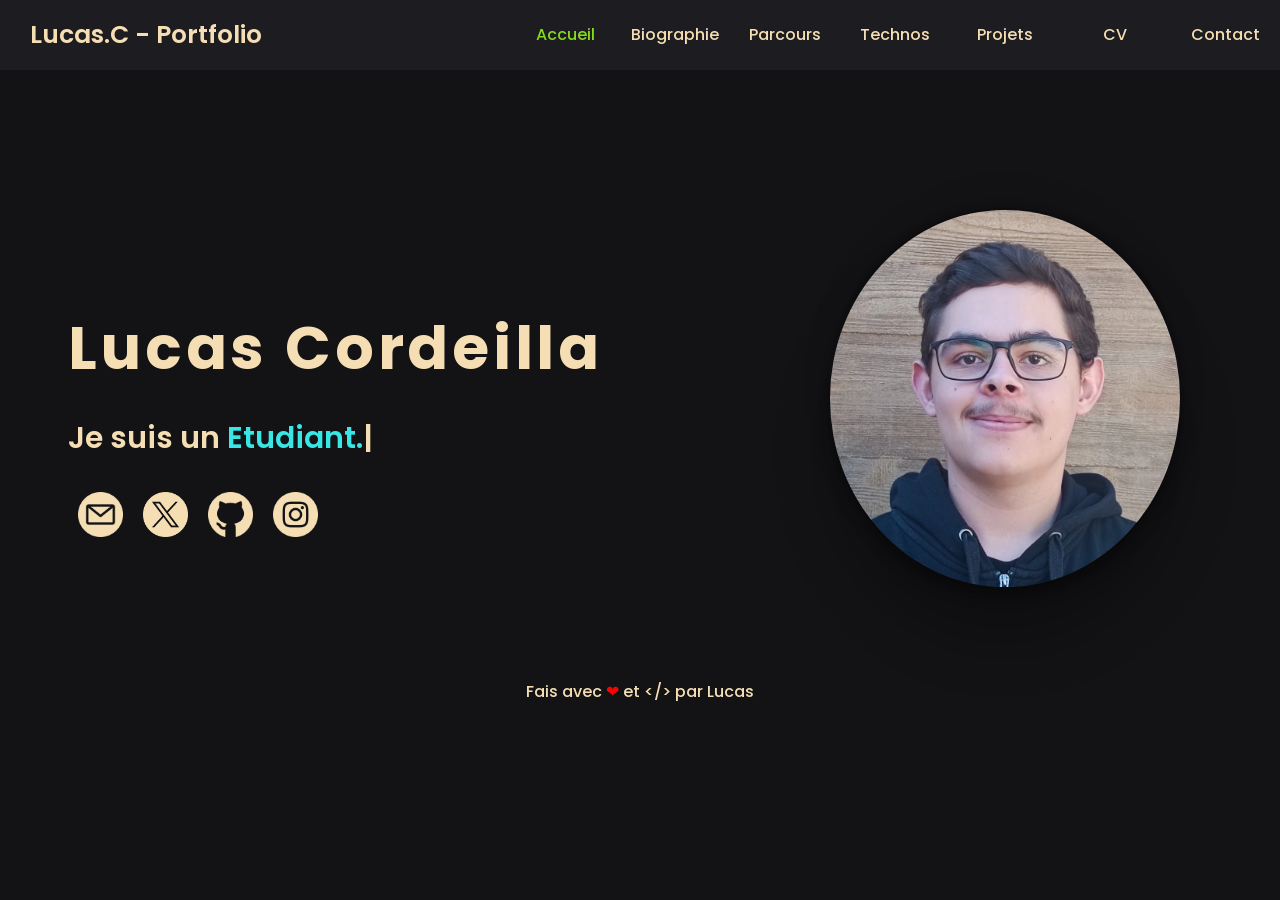
==== commit c251e492: "mise à jour" ====
--- a/index.html
+++ b/index.html
@@ -88,7 +88,7 @@
             <div id="about-right" class="about">
                 <p id="about-p">
                     Salutations,<br><br>
-                    Je suis Lucas Cordeilla, j'ai 20 ans et je suis étudiant en deuxième année de BUT Informatique. De nature calme, serein et curieux, j’aime apprendre en permanence et approfondir mes connaissances. Mon intérêt pour l’informatique remonte à plus de sept ans, avec une passion particulière pour la cybersécurité. Depuis un peu plus d’un an, je me découvre également une fascination pour l’investigation et l’OSINT, ce qui enrichit encore davantage mon approche du monde numérique et de la protection des systèmes.<br><br>
+                    Je suis Lucas Cordeilla, j'ai 21 ans et je suis étudiant en troisième année de BUT Informatique. De nature calme, serein et curieux, j’aime apprendre en permanence et approfondir mes connaissances. Mon intérêt pour l’informatique remonte à plus de sept ans, avec une passion particulière pour la cybersécurité. Depuis un peu plus d’un an, je me découvre également une fascination pour l’investigation et l’OSINT, ce qui enrichit encore davantage mon approche du monde numérique et de la protection des systèmes.<br><br>
                     Je me suis orienté vers un BUT Informatique afin, dans un premier temps, de consolider mes connaissances et d’acquérir de solides bases dans la majorité des domaines de l’informatique, pour ensuite me spécialiser en cybersécurité.<br>
                     Après l’obtention de mon diplôme, j’ai pour objectif de suivre une formation spécialisée en cybersécurité et en investigation. À terme, mes ambitions professionnelles sont multiples : d’abord rejoindre une petite structure réalisant des opérations de pentesting pour d’autres entreprises et menant également des investigations sur demande. Je n’écarte pas non plus la possibilité d’intégrer une agence de renseignement telle que la DGSI ou la DGSE. Je suis également séduit par l’idée de créer ma propre entreprise d’investigation privée.<br><br>
                     Ouvert à diverses opportunités, j’attends de voir où la vie me mènera.
@@ -172,6 +172,9 @@
             <h3>Technologies pratiquées</h3>
             <div id="line"></div>
         </div>
+        <div class="about">
+            <p id="skill-desc">Sur cette page, vous trouverez un petit aperçu des technologies avec lesquelles j’ai déjà travaillé. Elles reflètent les outils et langages que j’ai appris à maîtriser au fil de mes projets, qu’ils soient personnels ou académiques.</p>
+        </div>
         <div id="skills-box">
             <div>
                 <a href="https://fr.wikipedia.org/wiki/Zabbix" target="_blank" rel="noopener noreferrer">
@@ -254,6 +257,19 @@
         </div>
         <div class="project-box">
             <div class="project-left">
+
+                <!-- Projet 7 -->
+                <div class="project-section" data-project="project7">
+                    <img src="images/projects/docker.jpg" alt="Aperçu Projet 7">
+                    <h4>Infrastructure virtualisée complète sous Docker | 2026</h4>
+                </div>
+
+                <!-- Projet 5 -->
+                <div class="project-section" data-project="project5">
+                    <img src="images/projects/keylogger-1.png" alt="Aperçu Projet 5">
+                    <h4>Keylogger – Projet de cybersécurité | 2025</h4>
+                </div>
+
                 <!-- Projet 1 -->
                 <div class="project-section" data-project="project1">
                     <img src="images/projects/zabbix.png" alt="Aperçu Projet 1">
@@ -266,6 +282,13 @@
                 </div>
             </div>
             <div class="project-right">
+
+                 <!-- Projet 6 -->
+                <div class="project-section" data-project="project6">
+                    <img src="images/projects/RAFT-1.png" alt="Aperçu Projet 6">
+                    <h4>Cluster de nœuds – Implémentation du protocole RAFT | 2025</h4>
+                </div>
+
                 <!-- Projet 3 -->
                 <div class="project-section" data-project="project3">
                     <img src="images/projects/bots-logs-1.webp" alt="Aperçu Projet 3">
@@ -289,6 +312,99 @@
 
     <!-- Modales de détails de chaque projet -->
     <div id="modal-container">
+
+        <!-- Modal Projet 7 -->
+        <div class="project-modal" id="modal-project7">
+            <div class="modal-content">
+                <span class="close" data-close="modal-project7">&times;</span>
+                <h2>Infrastructure virtualisée complète sous Docker | 2026</h2>
+                <img src="images/projects/nextcloud.webp" alt="Détail Projet Infrastructure Docker">
+                <p>
+                    Dans le cadre d’un projet académique orienté systèmes et DevOps, j’ai conçu et déployé une
+                    infrastructure virtualisée complète reposant sur Docker et Docker Compose.
+                </p>
+                <p>
+                    Cette infrastructure intègre plusieurs services interconnectés : OpenLDAP pour la gestion des identités,
+                    Keycloak pour l’authentification et la fédération d’identités, Nextcloud pour le stockage collaboratif,
+                    Traefik comme reverse proxy et point d’entrée sécurisé, ainsi qu’une stack de supervision basée sur
+                    Grafana, Loki et Promtail.
+                </p>
+                <p>
+                    Un service de messagerie collaborative Convos a également été intégré, l’ensemble étant pensé pour
+                    fonctionner de manière cohérente, sécurisée et facilement déployable sur un environnement serveur.
+                    L’accent a été mis sur la gestion des certificats, l’authentification centralisée et l’observabilité
+                    de l’infrastructure.
+                </p>
+                <p>
+                    Ce projet m’a permis de développer des compétences solides en conteneurisation, en architecture
+                    de services, en gestion des identités, ainsi qu’en supervision et administration système dans un
+                    contexte proche d’une infrastructure professionnelle.
+                </p>
+            </div>
+        </div>
+
+
+        <!-- Modal Projet 5 -->
+        <div class="project-modal" id="modal-project5">
+            <div class="modal-content">
+                <span class="close" data-close="modal-project5">&times;</span>
+                <h2>Keylogger – Projet de cybersécurité | 2025</h2>
+                <img src="images/projects/keylogger-2.png" alt="Détail Projet Keylogger">
+                <p>
+                    Dans le cadre d’un projet académique en cybersécurité, j’ai réalisé un proof of concept (POC) de keylogger
+                    afin d’étudier le fonctionnement interne de ce type de logiciel malveillant et de mieux comprendre
+                    les mécanismes utilisés lors d’attaques réelles.
+                </p>
+                <p>
+                    L’objectif principal était pédagogique : analyser le cycle de vie complet d’un malware, depuis la
+                    capture des frappes clavier jusqu’à l’exfiltration des données, en passant par la persistance sur le
+                    système cible. Le projet a été développé et testé exclusivement dans un environnement isolé et contrôlé,
+                    conformément aux bonnes pratiques et au cadre légal.
+                </p>
+                <p>
+                    L’architecture repose sur plusieurs composants distincts écrits en C côté client (capture, persistance,
+                    exfiltration) ainsi qu’une application serveur en Node.js pour la réception et le traitement des données.
+                    Les logs capturés sont chiffrés en continu afin de simuler des mécanismes d’évasion et de discrétion.
+                </p>
+                <p>
+                    Ce projet m’a permis d’approfondir mes connaissances des API Windows, de la programmation bas niveau,
+                    de la cryptographie appliquée, ainsi que des enjeux de détection et d’analyse des logiciels malveillants.
+                    Une attention particulière a également été portée aux aspects légaux et éthiques liés à ce type de développement.
+                </p>
+                <p>Ce projet est publique et peux être consulté <a href="https://github.com/xytophe/Zorin-s-Logger">ici</a>.</p>
+            </div>
+        </div>
+
+        <!-- Modal Projet 6 -->
+        <div class="project-modal" id="modal-project6">
+            <div class="modal-content">
+                <span class="close" data-close="modal-project6">&times;</span>
+                <h2>Cluster de nœuds – Protocole RAFT | 2025</h2>
+                <img src="images/projects/RAFT-2.png" alt="Détail Projet Cluster RAFT">
+                <p>
+                    Ce projet a été réalisé dans le cadre du cours de programmation système avancée en BUT Informatique.
+                    Il consistait à concevoir une application en langage C permettant de mettre en place un cluster de
+                    nœuds communicants implémentant une version simplifiée du protocole de consensus RAFT.
+                </p>
+                <p>
+                    Le développement s’est déroulé en plusieurs étapes progressives : mise en place des communications
+                    réseau via sockets TCP, synchronisation des nœuds, implémentation d’un protocole d’élection de leader,
+                    puis ajout d’un journal répliqué et d’une table clé–valeur distribuée.
+                </p>
+                <p>
+                    Le cluster est capable de s’auto-organiser, d’élire un leader par quorum, de tolérer la perte d’un ou
+                    plusieurs nœuds et de garantir la cohérence des données grâce à la réplication des écritures validées
+                    par la majorité. Un client dédié permet d’interagir avec le cluster via des opérations PUT et GET.
+                </p>
+                <p>
+                    Ce projet m’a permis de renforcer mes compétences en programmation système, en concurrence,
+                    en réseaux, ainsi que ma compréhension des systèmes distribués, de la tolérance aux pannes et des
+                    mécanismes de consensus utilisés dans les infrastructures modernes.
+                </p>
+                <p>Ce projet est publique et peux être consulté <a href="https://gitlabinfo.iutmontp.univ-montp2.fr/fesqueta/projet-cluster-de-noeuds">ici</a>.</p>
+            </div>
+        </div>
+
         <!-- Modal Projet 1 -->
         <div class="project-modal" id="modal-project1">
             <div class="modal-content">
@@ -337,7 +453,7 @@
                 <p>Parmi mes projets, celui dont je suis le plus fier est Foxelia, un service d’hébergement que j’ai cofondé en 2024 avec un ami. Nous avons lancé cette initiative sous forme d’association à but non lucratif, avec l’objectif de proposer des solutions d’hébergement (web, Node.js, Minecraft, Palworld, etc.) à des tarifs ultra-compétitifs, accessibles aux passionnés et aux amateurs.</p>
                 <p>Notre ambition était double : offrir une alternative abordable à l’hébergement traditionnel, tout en découvrant concrètement les rouages de la vente en ligne, de la gestion client, de la communication, et de l’administration de serveurs (physiques comme virtuels).</p>
                 <p>Ce projet s’est révélé extrêmement formateur. Il m’a permis de développer des compétences en gestion financière, en relation client, en communication web, ainsi qu’en virtualisation et en administration système.</p>
-                <p>La vitrine du projet est accessible à l’adresse suivante : <a href="https://heberg.foxelia.fr/">https://foxelia.fr/</a></p>
+                <p>Ce service n'existe plus depuis début 2026 et est en cours transformation en un nouveau qui devrait arriver vers Juin 2026.</p>
             </div>
         </div>
     </div>
--- a/style.css
+++ b/style.css
@@ -765,23 +765,30 @@
     height: 100%;
     padding-inline: 40px;
 }
-  
+
+#skills a {
+  text-decoration: none;
+  color: inherit;
+}  
+
+#skill-desc {
+    padding: 15px;
+}
 
 #skills-box{
     
     border-radius: 20px;
     background-color: #26262c;;
     width: 100%;
-    height: 100%;
-    
-    
-    
-}
+    height: 100%;    
+}
+
 #skills-box div{
     display: flex;
     justify-content: space-evenly;
     
 }
+
 .skills-tab{
     width: 110px;
     height: 110px;
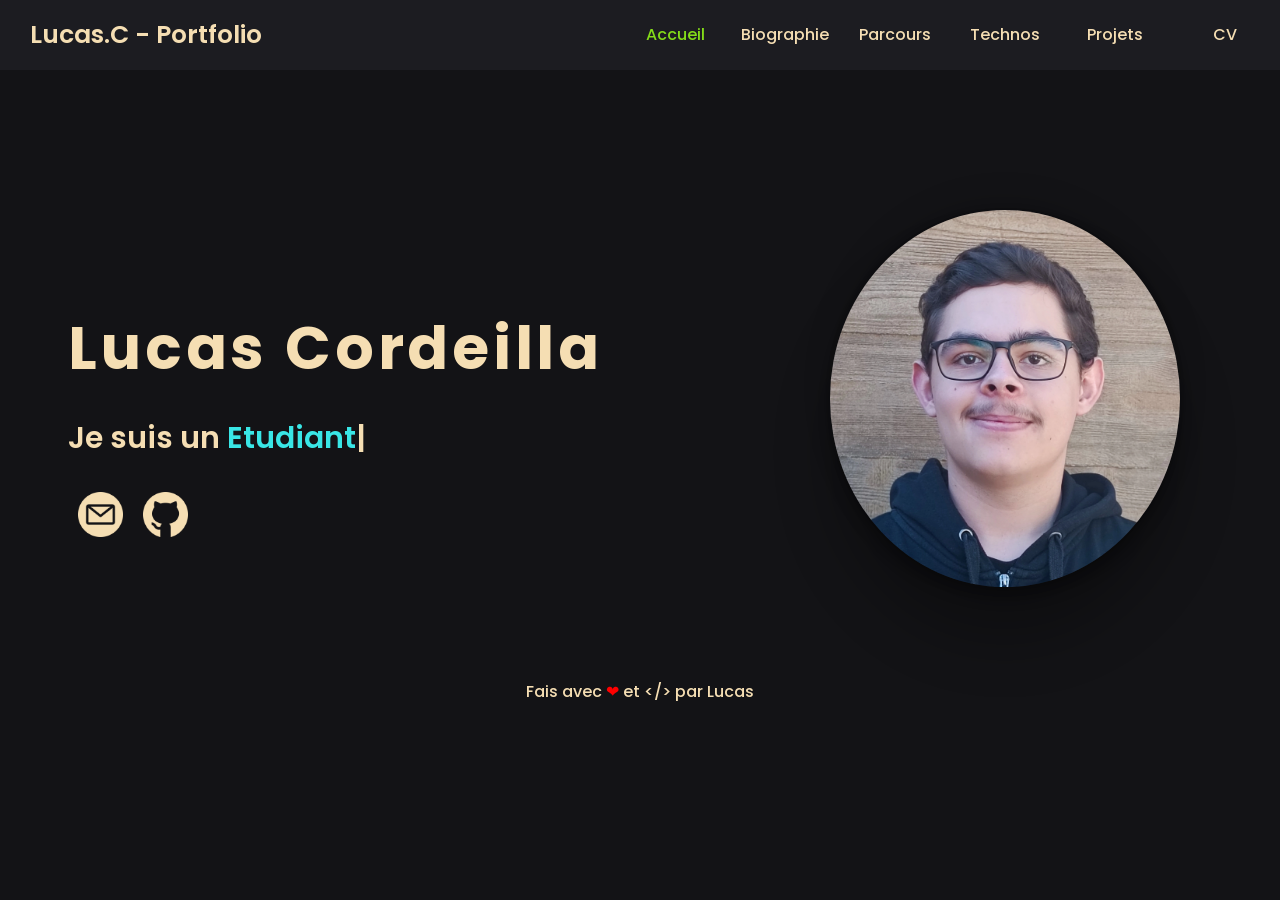
==== commit 720229fb: "retrait page contact visuelle" ====
--- a/index.html
+++ b/index.html
@@ -35,7 +35,6 @@
             <li><a href="#" data-section="skills">Technos</a></li>
             <li><a href="#" data-section="projects">Projets</a></li>
             <li id="resuem"><a href="resume/CORDEILLA-Lucas-CV.pdf" target="_blank">CV</a></li>
-            <li><a href="#" data-section="contact">Contact</a></li>
         </ul>
         <img src="images/icons/menu.png" id="ham">
     </nav>
@@ -54,9 +53,7 @@
                 </div>
                 <div id="social">
                     <a href="mailto: lucas.cordeilla@etu.umontpellier.fr"><img src="images/icons/email.png" alt="email"></a>
-                    <a href="https://x.com/"><img src="images/icons/x.png" alt="x"></a>
                     <a href="https://github.com/xytophe"><img src="images/icons/github.png" alt="github"></a>
-                    <a href="https://www.instagram.com"><img src="images/icons/instagram.png" alt="instagram"></a>
                 </div>
             </div>
             <div id="right">
@@ -516,38 +513,6 @@
 
         </div>
     </div>
-
-    <!-- Section Contact -->
-    <section id="contact" class="section">
-        <div id="heading" class="about">
-            <h3>Contact</h3>
-            <div id="line"></div>
-        </div>
-        <form id="Contact-form" class="contact">
-            <div>
-                <h3>Me contacter</h3>
-                <input id="name" type="text" placeholder="Nom" required>
-                <input id="email" type="email" placeholder="Email" required>
-                <input id="subject" type="text" placeholder="Objet" required>
-                <textarea id="message" placeholder="Message" rows="4" required></textarea>
-                <button id="submit" type="submit" onclick="sendMail()">ENVOYER</button>
-            </div>
-        </form>
-        <div id="contact-box" class="contact">
-            <h3>Mes réseaux</h3>
-            <div id="contact-social">
-                <a href="mailto: lucas.cordeilla@etu.umontpellier.fr"><img src="images/icons/email.png" id="email" title="Email"></a>
-                <a href="https://x.com/x"><img src="images/icons/x.png" id="linkedin" title="Twitter"></a>
-                <a href="https://github.com/xytophe"><img src="images/icons/github.png" id="github" title="Github"></a>
-                <a href="https://www.instagram.com/x"><img src="images/icons/instagram.png" id="instagram" title="Instagram"></a>
-            </div>
-            <h3>Localisation</h3>
-            <div id="contact-address">
-                <a href="https://www.google.fr/maps/place/Montpellier"> <img src="images/icons/maps-and-flags.png" title="Google Maps" alt="GoogleMap"></a>
-                <p>Montpellier | 34 000</p>
-            </div>
-        </div>
-    </section>
 </main>
 
 <script src="script.js"></script>
